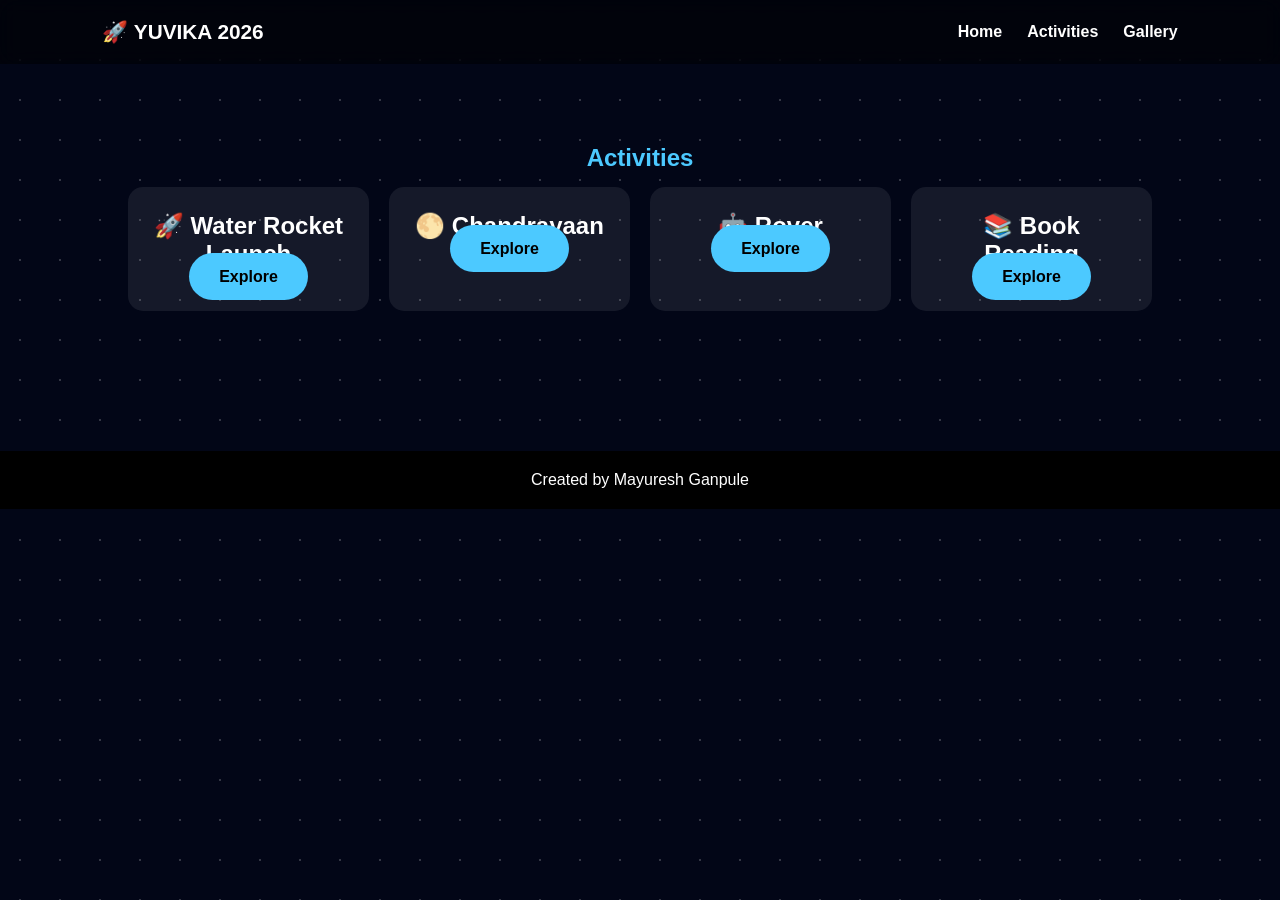
==== activities.html @ a3cc6d2b "Create activities.html" ====
<!DOCTYPE html>
<html>
<head>
<meta charset="UTF-8">
<meta name="viewport" content="width=device-width, initial-scale=1.0">
<title>Activities | YUVIKA 2026</title>
<link rel="stylesheet" href="style.css">
</head>

<body>

<div class="stars"></div>

<nav>
<div class="logo">🚀 YUVIKA 2026</div>

<ul>
<li><a href="index.html">Home</a></li>
<li><a href="activities.html">Activities</a></li>
<li><a href="gallery.html">Gallery</a></li>
</ul>
</nav>

<section class="gallery-page">

<h1>Activities</h1>

<div class="cards">

<div class="card">
<h2>🚀 Water Rocket Launch</h2>
<a href="waterrocket.html" class="btn">Explore</a>
</div>

<div class="card">
<h2>🌕 Chandrayaan</h2>
<a href="chandrayaan.html" class="btn">Explore</a>
</div>

<div class="card">
<h2>🤖 Rover</h2>
<a href="rover.html" class="btn">Explore</a>
</div>

<div class="card">
<h2>📚 Book Reading</h2>
<a href="bookreading.html" class="btn">Explore</a>
</div>

</div>

</section>

<footer>
Created by Mayuresh Ganpule
</footer>

</body>
</html>
---- style.css ----
*{
margin:0;
padding:0;
box-sizing:border-box;
font-family:Arial, sans-serif;
}

body{
background:#020617;
color:white;
overflow-x:hidden;
}

.stars{
position:fixed;
width:100%;
height:100%;
background-image:
radial-gradient(white 1px, transparent 1px);
background-size:40px 40px;
opacity:0.2;
z-index:-1;
}

nav{
display:flex;
justify-content:space-between;
align-items:center;
padding:20px 8%;
background:rgba(0,0,0,0.5);
backdrop-filter:blur(10px);
position:sticky;
top:0;
}

.logo{
font-size:1.3rem;
font-weight:bold;
}

nav ul{
display:flex;
gap:25px;
list-style:none;
}

nav a{
color:white;
text-decoration:none;
font-weight:bold;
}

.hero{
min-height:90vh;
display:flex;
flex-direction:column;
justify-content:center;
align-items:center;
text-align:center;
padding:30px;
}

.hero h1{
font-size:4rem;
color:#4cc9ff;
margin-bottom:10px;
}

.hero h2{
margin-bottom:20px;
}

.hero p{
max-width:800px;
line-height:1.8;
font-size:1.1rem;
}

.btn{
margin-top:30px;
padding:15px 30px;
background:#4cc9ff;
color:black;
text-decoration:none;
font-weight:bold;
border-radius:30px;
}

.highlights{
padding:80px 10%;
text-align:center;
}

.highlights h2{
margin-bottom:40px;
}

.cards{
display:grid;
grid-template-columns:repeat(auto-fit,minmax(220px,1fr));
gap:20px;
}

.card{
background:rgba(255,255,255,0.08);
padding:25px;
border-radius:15px;
transition:0.3s;
}

.card:hover{
transform:translateY(-8px);
box-shadow:0 0 15px #4cc9ff;
}

.gallery-page{
padding:80px 10%;
text-align:center;
}

.gallery-page h1{
color:#4cc9ff;
margin-bottom:15px;
}

.gallery-text{
margin-bottom:40px;
}

.gallery-grid{
display:grid;
grid-template-columns:repeat(auto-fit,minmax(280px,1fr));
gap:20px;
}

.gallery-grid img{
width:100%;
height:250px;
object-fit:cover;
border-radius:15px;
transition:0.3s;
cursor:pointer;
}

.gallery-grid img:hover{
transform:scale(1.05);
box-shadow:0 0 20px #4cc9ff;
}

footer{
margin-top:60px;
padding:20px;
text-align:center;
background:black;
}

@media(max-width:768px){

.hero h1{
font-size:2.5rem;
}

nav{
flex-direction:column;
gap:15px;
}

}
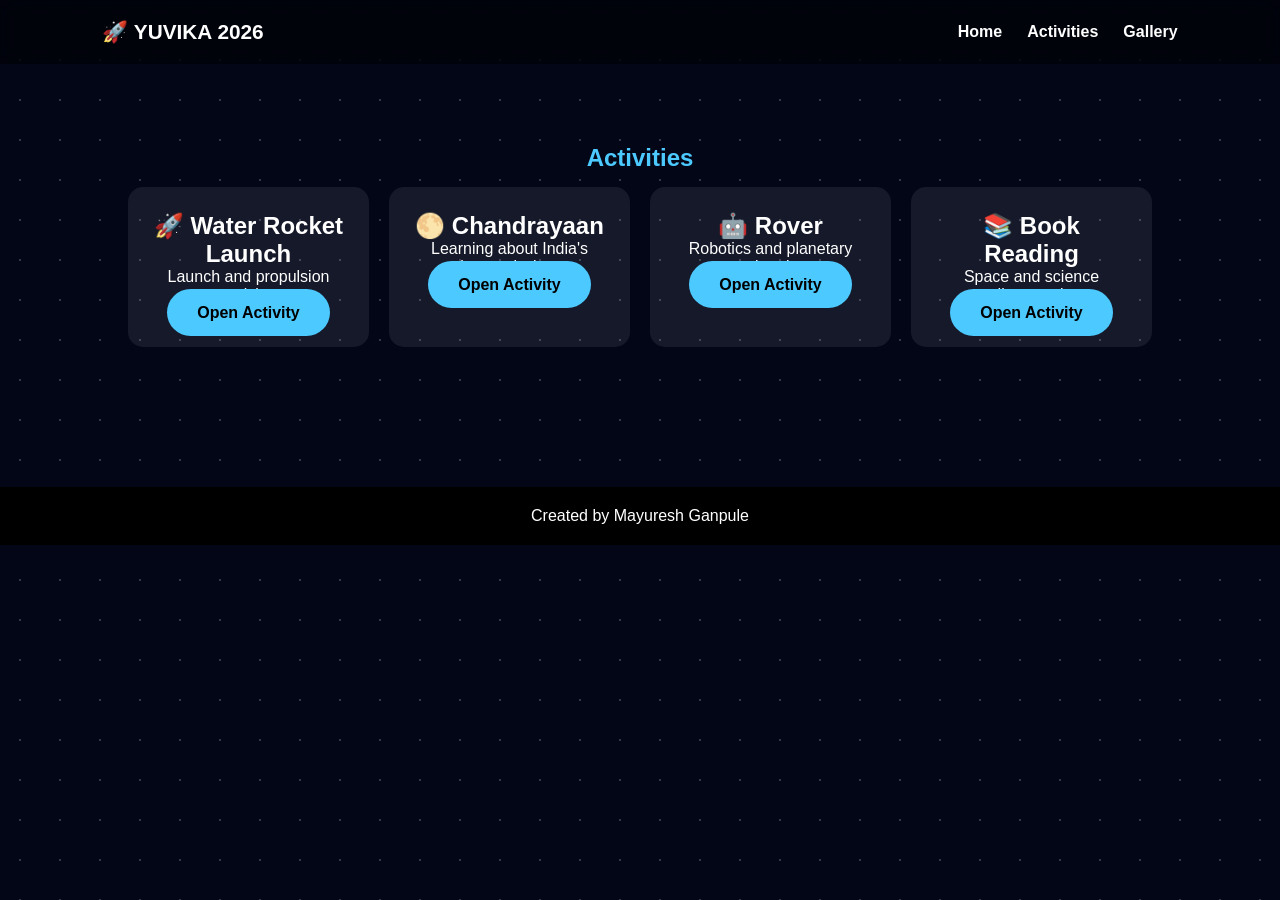
==== commit 565d2044: "Update activities.html" ====
--- a/activities.html
+++ b/activities.html
@@ -23,29 +23,33 @@
 
 <section class="gallery-page">
 
-<h1>Activities</h1>
-
-<div class="cards">
+<h1>Activities</h1> 
+  <div class="cards">
 
 <div class="card">
 <h2>🚀 Water Rocket Launch</h2>
-<a href="waterrocket.html" class="btn">Explore</a>
+<p>Launch and propulsion activity.</p>
+<a href="waterrocket.html" class="btn">Open Activity</a>
 </div>
 
 <div class="card">
 <h2>🌕 Chandrayaan</h2>
-<a href="chandrayaan.html" class="btn">Explore</a>
+<p>Learning about India's lunar mission.</p>
+<a href="chandrayaan.html" class="btn">Open Activity</a>
 </div>
 
 <div class="card">
 <h2>🤖 Rover</h2>
-<a href="rover.html" class="btn">Explore</a>
+<p>Robotics and planetary exploration.</p>
+<a href="rover.html" class="btn">Open Activity</a>
 </div>
 
 <div class="card">
 <h2>📚 Book Reading</h2>
-<a href="bookreading.html" class="btn">Explore</a>
+<p>Space and science reading sessions.</p>
+<a href="bookreading.html" class="btn">Open Activity</a>
 </div>
+
 
 </div>
 
